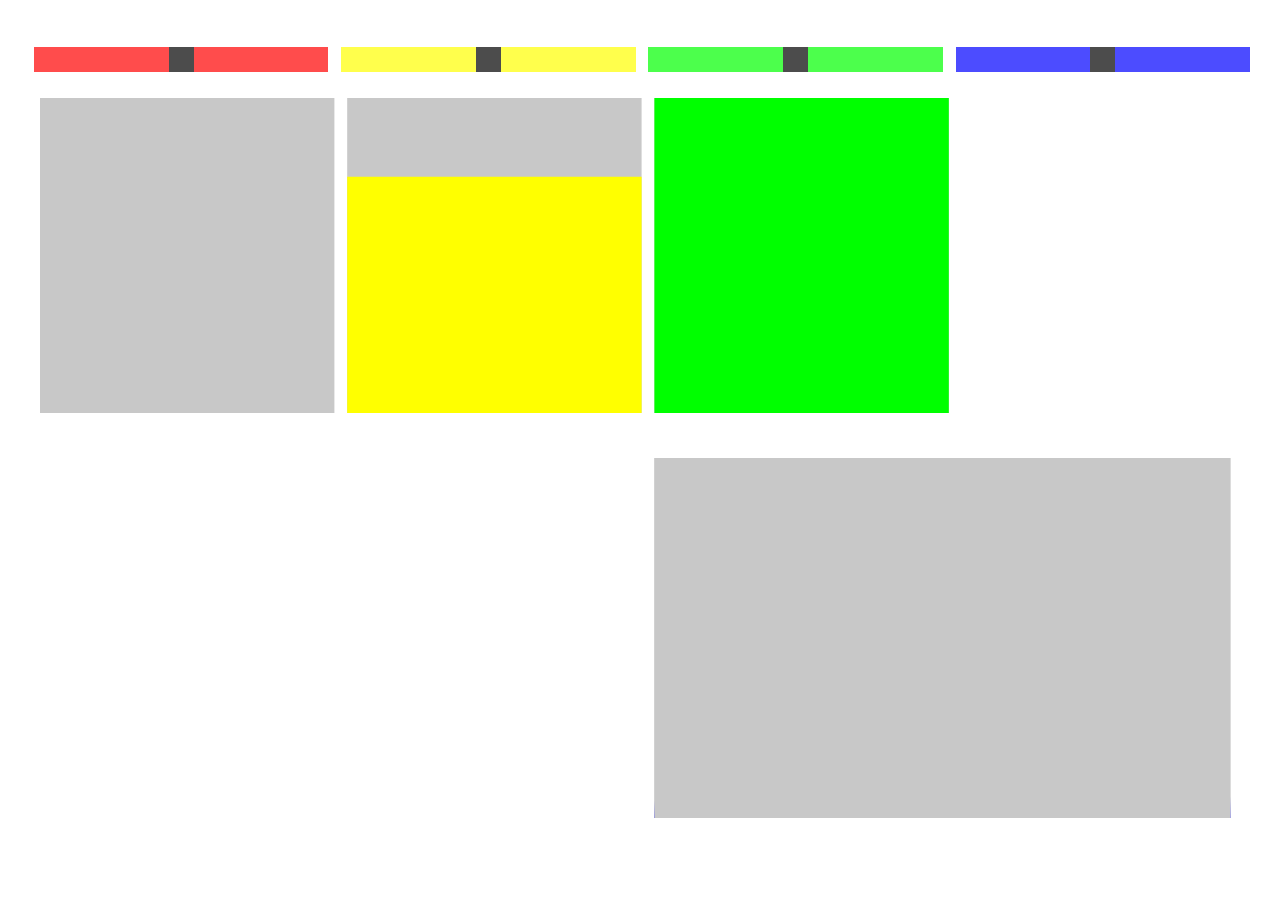
==== index.html @ f540b3f7 "🌒🐞 Updated with Glitch" ====
<!DOCTYPE html>
<html lang="en">
	<head>
		<meta charset="utf-8">
		<title>Hello World</title>
    <link rel="stylesheet" href="styles.css">
	</head>
	<body>
<!-- 		<h1>Hello World</h1>
		<p>I can has web design?</p> -->
<!--     <script type="text/javascript" src="./web-audio/timbreXWeb"></script> -->
<!--     <script src="https://cdn.jsdelivr.net/npm/p5@1.1.9/lib/p5.js"></script> -->
    <canvas id="canvas"></canvas>
    <script type="module" src="./timbreXWeb.js"></script>
    <div class="spectrumslidecontainer">
      <input type="range" min="1" max="255" value="128" class="slider" id="specSlider">
    </div>
    <div class="brightnessslidecontainer">
      <input type="range" min="1" max="255" value="128" class="slider" id="brigSlider">
    </div>
    <div class="articulationslidecontainer">
      <input type="range" min="1" max="255" value="128" class="slider" id="artiSlider">
    </div>
    <div class="envelopeslidecontainer">
      <input type="range" min="1" max="255" value="128" class="slider" id="enveSlider">
    </div>
    
	</body>
  
</html>
---- styles.css ----
/* #canvas {
  position: fixed;
  top: 34%
} */

.slidecontainer {
  width: 20%;
/*   height: 33%;  */
  position: fixed;
  left: 5%;
  top: 10px;
}

.spectrumslidecontainer {
  width: 23%;
/*   height: 33%; */
  position: fixed;
  left: 2.5%;
  top: 5%;
  
}
.brightnessslidecontainer {
  width: 23%;
/*   height: 33%; */
  position: fixed;
  left: 26.5%;
  top: 5%;
}
.articulationslidecontainer {
  width: 23%;
/*   height: 33%; */
  position: fixed;
  left: 50.5%;
  top: 5%;
}
.envelopeslidecontainer {
  width: 23%;
/*   height: 33%; */
  position: fixed;
  left: 74.5%;
  top: 5%;
} 

/* The slider itself */
.slider {
/*   transform: rotate(90deg); */
  -webkit-appearance: none;  /* Override default CSS styles */
  appearance: none;

  width: 100%;
  height: 25px;
/*   width: 25px;
  height: 100%; */
  background: #d3d3d3; /* Grey background */
  outline: none; /* Remove outline */
  opacity: 0.7; /* Set transparency (for mouse-over effects on hover) */
  -webkit-transition: .2s; /* 0.2 seconds transition on hover */
  transition: opacity .2s;
  
}

#specSlider {
  background: #FF0000;
}
#brigSlider {
  background: #FFFF00;
}
#artiSlider {
  background: #00FF00;
}
#enveSlider {
  background: #0000FF;
}


/* Mouse-over effects */
.slider:hover {
  opacity: 1; /* Fully shown on mouse-over */
}

/* The slider handle (use -webkit- (Chrome, Opera, Safari, Edge) and -moz- (Firefox) to override default look) */
.slider::-webkit-slider-thumb {
  -webkit-appearance: none; /* Override default look */
  appearance: none;
  width: 25px; /* Set a specific slider handle width */
  height: 25px; /* Slider handle height */
  background: #000000; /* Green background */
  cursor: pointer; /* Cursor on hover */
}

.slider::-moz-range-thumb {
  width: 25px; /* Set a specific slider handle width */
  height: 25px; /* Slider handle height */
  background: #000000; /* Green background */
  cursor: pointer; /* Cursor on hover */
}
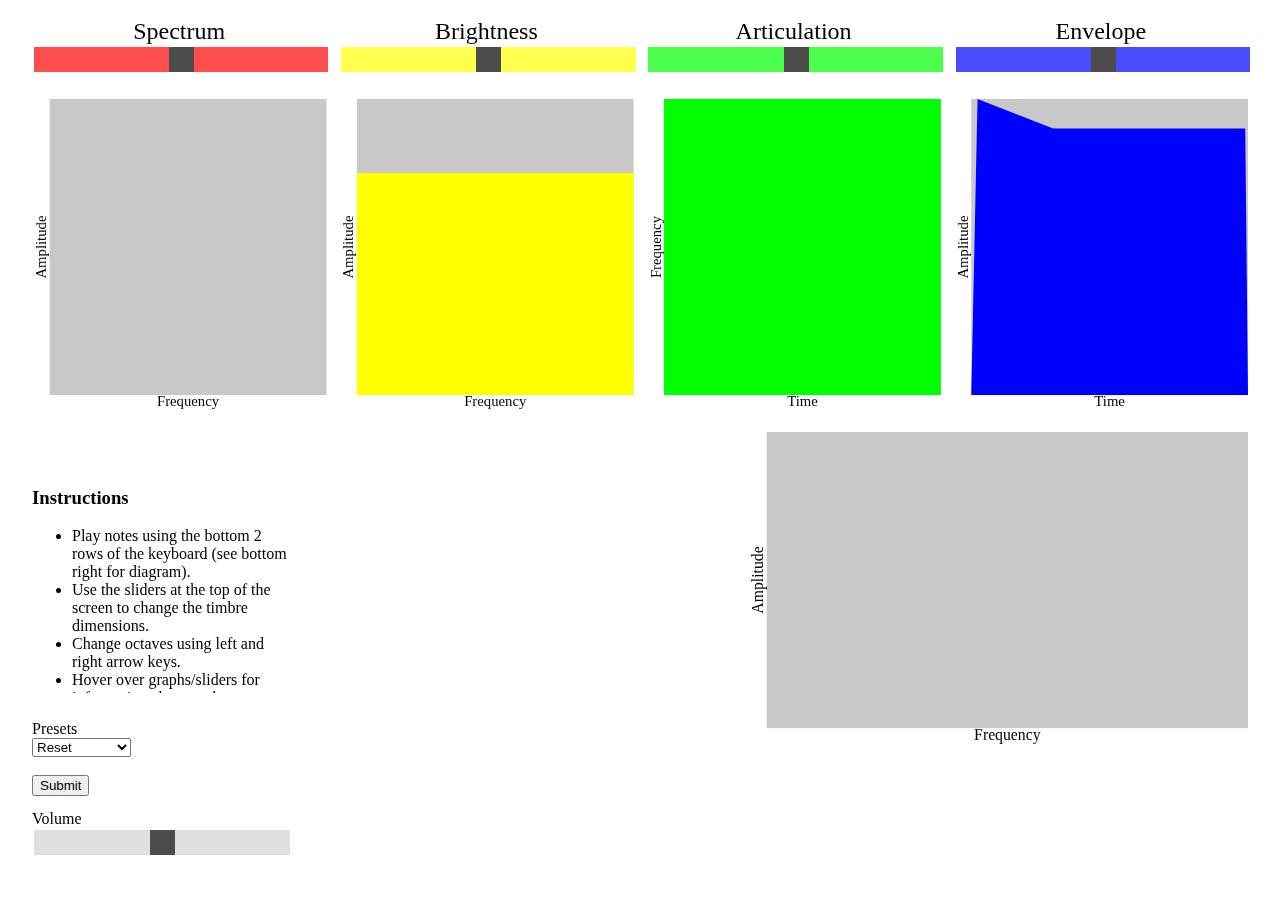
==== commit 80871be2: "🚤👘 Updated with Glitch" ====
--- a/index.html
+++ b/index.html
@@ -2,29 +2,220 @@
 <html lang="en">
 	<head>
 		<meta charset="utf-8">
-		<title>Hello World</title>
+		<title>Timbre Explorer Web</title>
     <link rel="stylesheet" href="styles.css">
 	</head>
 	<body>
-<!-- 		<h1>Hello World</h1>
-		<p>I can has web design?</p> -->
-<!--     <script type="text/javascript" src="./web-audio/timbreXWeb"></script> -->
-<!--     <script src="https://cdn.jsdelivr.net/npm/p5@1.1.9/lib/p5.js"></script> -->
     <canvas id="canvas"></canvas>
     <script type="module" src="./timbreXWeb.js"></script>
-    <div class="spectrumslidecontainer">
-      <input type="range" min="1" max="255" value="128" class="slider" id="specSlider">
-    </div>
-    <div class="brightnessslidecontainer">
-      <input type="range" min="1" max="255" value="128" class="slider" id="brigSlider">
-    </div>
-    <div class="articulationslidecontainer">
-      <input type="range" min="1" max="255" value="128" class="slider" id="artiSlider">
-    </div>
-    <div class="envelopeslidecontainer">
-      <input type="range" min="1" max="255" value="128" class="slider" id="enveSlider">
-    </div>
-    
+    <div class="spectrumslidecontainer" id="specContainer">Spectrum
+      <input type="range" min="0" max="255" value="128" class="slider" id="specSlider">
+<!--         Raw Spectrum -->
+    </div>
+    <div class="brightnessslidecontainer" id="brigContainer">Brightness
+      <input type="range" min="0" max="255" value="128" class="slider" id="brigSlider">
+<!--         Filter Frequency Response  -->
+    </div>
+    <div class="articulationslidecontainer" id="artiContainer">Articulation
+      <input type="range" min="0" max="255" value="128" class="slider" id="artiSlider">
+<!--         Articulation Spectrogram -->
+    </div>
+    <div class="envelopeslidecontainer" id="enveContainer">Envelope
+      <input type="range" min="0" max="255" value="128" class="slider" id="enveSlider">
+<!--         Envelope ADSR -->
+    </div>
+    <div class="infoZone" id="specInfoZone"></div>
+    <div class="infoZone" id="brigInfoZone"></div>
+    <div class="infoZone" id="artiInfoZone"></div>
+    <div class="infoZone" id="enveInfoZone"></div>
+    
+    <!--Graph Labels      -->
+<!--     <p id="specGraphTitle">Raw Spectrum</p><p id="specGraphXLbl"></p><p id="specGraphYLbl"></p>
+    <p id="brigGraphTitle"></p><p id="brigGraphXLbl"></p><p id="brigGraphYLbl"></p>
+    <p id="artiGraphTitle"></p><p id="artiGraphXLbl"></p><p id="artiGraphYLbl"></p>
+    <p id="enveGraphTitle"></p><p id="enveGraphXLbl"></p><p id="enveGraphYLbl"></p> -->
+    
+    <div class="instructions">
+      <h3>Instructions</h3>
+      <ul>
+        <li>Play notes using the bottom 2 rows of the keyboard (see bottom right for diagram).</li>
+        <li>Use the sliders at the top of the screen to change the timbre dimensions.</li>
+        <li>Change octaves using left and right arrow keys.</li>
+        <li>Hover over graphs/sliders for information about each dimension, its graphic visualization, and its effect on the timbre.</li>
+        <li>Press any key to start audio.</li>
+      </ul>
+    </div>
+    
+    <div class="presetMenu">
+      <label for="presets">Presets</label>
+      <br>
+      <select name="presets" id="presets">
+        <option value="">Reset</option>
+        <option value="piano">Piano</option>
+        <option value="bass">Bass</option>
+        <option value="violin">Violin</option>
+        <option value="flute">Flute</option>
+        <option value="clarinet">Clarinet</option>
+        <option value="timpani">Timpani</option>
+        <option value="marimba">Marimba</option>
+        <option value="xylophone">Xylophone</option>
+        <option value="glockenspiel">Glockenspiel</option>
+      </select>
+      <br><br>
+      <button id="presetSubmit" value="Submit">Submit</button>
+    </div>
+    
+    <div class="volumeSliderContainer">Volume
+      <input type="range" min="0" max = "255" value="128" class="slider" id="voluSlider">
+      
+    </div>
+    
+    <div class="infoBox" id="spectrumInfo">
+      <h3><b>Perceptual Progression (L2R):</b> Hollow - Full</h3>
+      <h3><b>Acoustic Correlate:</b> Spectral Density (Even-Odd Harmonic Balance)</h3>
+      <h3><b>Graph:</b> Fourier Transform</h3>
+      <p>
+        The spectrum dimension provides the foundational sound of the timbre explorer which is further shaped by the other three dimensions.
+        Perceptually, the sound is more <b>hollow</b> for lower spectrum values, but becomes more and more <b>full</b> as the spectrum value increases from left to right.
+        From a technical standpoint, the spectrum dimension controls the base wave-shape of the sound.
+        For the Timbre Explorer, the wave shape starts off as a <b>sine</b> shaped wave on the lower (left) end, then to a <b>square</b> shape, and finally a <b>sawtooth</b> shape at the higher (right) end.
+        At the extreme ends of the spectrum range are special case waveforms which don't follow this smooth waveshape progression.
+        The reason for this specific progression of waveshapes is best illustrated by the wave's <b>Fourier Transform</b>, which shows the wave in the frequency domain. Frequency domain graphs are commonly referred to as the spectrum, 
+        but for this project, the distinction should be made between the raw spectrum dictated by this dimension and the final spectrum shown in the black graph. 
+      </p>
+      <p>  
+        Frequency domain graphs show the frequency content of the waveshape, typically in the form of a series of peaks.
+        Each "peak" on the graph represents a frequency that's present in the sound, with low frequencies to the left and high frequencies to the right.
+        Notice how the peaks are evenly spaced for most of these spectrums. This means the frequency of each peak is an integer-multiple of a <b>fundamental frequency</b>, which is the first (left-most) peak in the spectrum.
+        These kinds of integer multiple peaks are referred to as <b>harmonics</b> of the fundamental frequency. A sine wave-shape is characterized by having none of these harmonics, with its spectrum only being a single peak.
+        For this reason, sine waves are commonly referred to as "pure tones". As we morph from a sine to a square shape, you can see the harmonics gradually enter the spectrum.
+        At a certain point, the shape becomes a full square wave but immediately begins to change into a sawtooth shape. When this starts to happen, you'll see that new harmonics will start to sprout between the
+        harmonics of the square wave. These new harmonics are the even-numbered harmonics of the fundamental frequency: twice the fundamental, four times, six times, etc. The square wave harmonics that grew before are the
+        odd-numbered harmonics: thrice the fundamental, five times, seven times, etc. Square waves are often described as hollow compared to sawtooth waves, which are described as having a fuller sound.
+        It's fitting that this is our perception since square waves only have odd harmonics, leaving hollow spaces where the even harmonics should be. In comparison, the sawtooth waveshape features the full range of both odd and even harmonics.
+      
+      </p>
+      <p>
+        In instruments, this base spectrum is determined by the physics of how the instrument vibrates the air.
+        Most wind and string instruments closely match the characteristic of sawtooths, boasting both odd and even harmonics.
+        An exception is the clarinet which is closer to the square wave, with greatly diminished even harmonics
+        As previously mentioned, there are special <b>inharmonic</b> waveforms at the top and bottom of the spectrum range.
+        At the top of the range, the sawtooth wave is slightly detuned from the fundamental. This kind of inharmonic behavior is linked to percussive string instruments like guitars or pianos.
+        At the bottom of the range are 4 special harmonic distributions meant to mimic tonal percussive instruments: the vibraphone, marimba, glockenspiel, and timpani. Can you recognize which is which?
+        You may need to set the frequency range to match that of the actual instrument.
+<!--         It should be notes that for tonal sounds such as those produced by the Timbre Explorer, this content is made up entirely by peaks. Other kinds of sounds have very different spectra,
+        for example noisy signals are characterized by more evenly distributed  -->
+      </p>
+      <p>
+        While this was the system I designed to encompass a wide range of sounds along a smooth 1-dimensional parameter, the reality is that the raw spectrum can be anything.
+        Noise signals, for example, are not characterized by peaks at all, but instead by a evenly distributed wall of frequency content.
+        The fourier transform is a widely used tool to analyze signals.
+        If you'd like to learn more I'd encourage you to find some kind of tool or program capable of this kind of analysis (for example Audacity or Sonic Visualiser) and seeing what different kinds of sounds look like in the frequency domain.
+      </p>
+    </div>
+    <div class="infoBox" id="brightnessInfo">
+      <h3><b>Perceptual Progression (L2R):</b> Dull - Bright</h3>
+      <h3><b>Acoustic Correlate:</b> Spectral Centroid</h3>
+      <h3><b>Graph:</b> Frequency Response Function</h3>
+      <p>
+        The brightness dimension is the first of out shaping dimensions, acting on the waveshape produced by the spectrum dimension.
+        Perceptually, sounds with a low brightness are....dull. As you increase the brightness from left to right, you'll hear the sound become more and more bright, up to a point where it becomes too bright and sounds tinny.
+        From a technical standpoint, the brightness module is a frequency filter. In the middle of the brightness range is a neutral setting: the filter is off, and no effect is actually applied
+        Below this neutral range, the filter is a low-pass filter, which blocks high-frequencies and allows low-frequencies to "pass". The result is a timbre that sounds more muddled. 
+        Above the neutral range, the filter is a high-pass filter, which blocks low-frequencies and allow high-frequencies to pass.
+        Frequency filters act by decreasing or increasing the amplitude of certain frequencies, but unlikely simply making the whole sound louder or quieter, not all frequencies are affected in the same way.
+      </p>
+      <p>
+        The behavior of the brightness filter is characterized by the frequency response function graph, which shows how the filter responds to different frequencies.
+        Like the Fourier transform of the spectrum, low frequencies are on the left and high frequencies are on the right. 
+        For the low pass case, in the lower end of the brightness range, the frequency response has a greater amplitude on the left (for low-frequencies) and lesser amplitude on the right (for high-frequencies).
+        The opposite is true for the high pass case. In the neutral setting, we see that the response is that same across all frequencies, as we would expect.
+        As the brightness value is moved farther away from neutral, the <b>cutoff frequency</b> of the filter scales correspondingly.
+        This cutoff frequency represents a target frequency that the filter is designed to start attenuating for all values greater or lower than it (depending on the filter type).
+        The brightness filter's effect on the spectrum can be visualized by overlaying the brightness graph on top of the raw spectrum, with the resultant spectrum seen in the black final spectrum graph.
+      </p>
+      <p>
+        Physically, brightness can be affected by many things. Things like the material of the instrument or its construction can have an effect.
+        Most instruments are designed to have specific resonances which amplify some frequencies, making others comparaitvely quieter.
+        Such resonances are constrained by size, which is why most instruments will not have particuarly strong frequency components that are too high or too low.
+        There also may be external factors that affect brightness. Brass mutes, for example, are designed to be high pass filters.
+        When sounds pass through solid objects, like walls or doors, they become low-passed.
+        And finally, sounds played through speakers are affected by the construction of the speaker. Cheap speakers often lack good low end response and thus are effectively high pass filters.
+        In reality filters are all around us and have uses that extend far beyond music.
+      </p>
+      <p>
+        To truly capture the sounds of real instruments, filters much more complicated than a simple low pass or a high pass are needed. AS previously mentioned, the construction of instruments themselves is a filter.
+        Such filters amplify specific frequencies, rather than broadly blocking a wide range.
+        It would be difficult to account for all these kinds of nuances in a smooth 1-dimensional progression, not to mention computationally expensive.
+      </p>
+<!--       filter resonances-->
+    </div>
+    <div class="infoBox" id="articulationInfo">
+      <h3><b>Perceptual Progression (L2R):</b> BWAA - NYUU</h3>
+      <h3><b>Acoustic Correlate:</b> Spectral Flux</h3>
+      <h3><b>Graph:</b> Spectrogram</h3>
+      <p>
+        The spectrogram begins to introduce time variance to the timbre.
+        Perceptually, the best way to describe the effect is through onomatopoeias. As in the brightness dimension, we have a neutral setting in the middle of the articulation range.
+        At low articualtion values, the sound is an increasingly pronounced "BWAA" sound. At high articulation values, the sound becomes more of a "NYUU" sound. The way these sounds are made are once again thorugh the use of a filter.
+        However, unlike the brightness filter, the articulation's filter has a cut off frequency that changes over time.
+      </p>
+      <p>
+        The articulation graph is perhaps the most complicated graph to explain. This is because spectrograms are actually three-dimensional graphs, shown on a two-dimensional space.
+        The third dimension is intensity, typically denoted by the intensity of the graph color. In the case of the articulation graph, there are only 2 color settings: off (white) and on (green).
+        Spectrograms show how the frequency of sounds change over time. One way to think of it is that each vertical slice of the spectrogram is its own spectrum at that given timestamp.
+        So for low articulation values, the sound starts with its lowest frequencies active, and as time progresses, the higher frequencies of the sound are brought in.
+        This can also be visualized in the final spectrum, where harmonics fill in from left to right (low to high). This is most easily seen for extreme articulation values.
+        The opposite happens for high articulation values: the sound starts with its highest frequencies and lower frequencies come in later, with the harmonics filling in from right to left on the final spectrum.
+      </p>
+      <p>
+        However, this change in frequency is not a straight line. This is because the human perception of frequency is similarly not linear. Humans are better at distinguishes small differences in frequency in low frequency ranges.
+        For higher frequencies, there needs to be a much greater difference in frequency for humans to notice it. Thus the articulation curve is accordingly exponential.
+      </p>
+      <p>
+        Numerous studies have shown that people can easily tell the difference between a real instrument and a synthesized instrument if the fake sound has all of it's harmonics change in the same way.
+        In other words, to try and sound realistic, this kind of articulation where harmonics come in at different times is necessary.
+        One example is in brass instruments which features an articulation similar to the "BWAA" sound of low articulation values.
+        Once again however, the articulation of the timbre explorer is a compromised design that tries to accomodate a consistent progression over a system capable of mimicing all possibilities.
+        With all the variables involved in articulation (time, amplitude, frequency), there are much more complex articulation patterns out there.
+        For example, sustain variations such as vibrato are not supported in this system. 
+      </p>
+    </div>
+    <div class="infoBox" id="envelopeInfo">
+      <h3><b>Perceptual Progression (L2R):</b> Percussive - Soft</h3>
+      <h3><b>Acoustic Correlate:</b> Log Attack Time</h3>
+      <h3><b>Graph:</b> ADSR</h3>
+      <p>
+        The final dimension is the envelope, which controls how the overall amplitude of the sound changes over time.
+        Perceptually, this dimension is primarily about the onset characteristic of the sound, the way the sound changes at the start.
+        Sounds with a low envelope value have more sudden onsets, as would be heard in percussive sounds like drums, xylophones etc.
+        Sounds with a high envelope value have more gradual onsets, as would be heard in bowed string instruments or wind instruments.
+        From a technical standpoint, the envelope module is modeled by the <b>ADSR</b> paradigm, which stands for Attack, Decay, Sustain, and Release.
+        This divides the sound into 4 consecutive periods of time. To help visualize this, see the envelope graph, which graphs the sound's amplitude over time.
+      </p>
+      <p>
+        The attack is the first section of the envelope, and represents the time it takes for the sound to reach it's maximum amplitude from the moment it's first triggered.
+        After the attack, the decay refers to the time it takes for the sound to drop to its sustain level, the 3rd section. 
+        In the sustain, as the name implies, the sound sustains a constant amplitude for as long as the key is depressed.
+        Finally, once the key is released, the sound goes into the release phase, with the release time referring to the amount of time it takes for the sound to drop from sustain to 0.
+        Generally speaking, the attack time gets shorter as the envelope value decreases, giving us our more percussive sound. As the envelope increases, the attack time increases
+        The decay time has the opposite behavior, increasing with lower envelope values and decreasing with higher envelope values.
+        Upon reaching the furthest reaches of the envelope range, the attack and decay reach maximum or minimum values, and the release time begins to increase the further from the center you are.
+      </p>
+      <p>
+        Both the envelope and the articulation affect how the sound changes over time.
+        The distinction is that the envelope is much more straightforward, directly changing the overall amplitude of the whole sound, for all of its frequencies.
+        Articulation has a different effect for different frequency components.
+      </p>
+      <p>
+        The ADSR is a very common tool used to model instrument amplitude envelopes. But while effective, it of course has its limitations.
+        And especially within the timbre explorer system, where all 4 parameters are controlled by a single value.
+      </p>
+    </div>
+    
+    <div class="pianoRoll">
+      <img src="https://cdn.glitch.com/ebd9ac69-5bdd-4ba4-8865-3d2ec9540edf%2FPianoRoll%20Keyboard.png?v=1607389810472" alt="PianoRoll" id="controls" width="300">
+    </div>
 	</body>
   
 </html>--- a/styles.css
+++ b/styles.css
@@ -1,45 +1,68 @@
-/* #canvas {
-  position: fixed;
-  top: 34%
-} */
+.body {
+  margin: 0;
+  padding: 0;
+}
+#canvas {
+  pointer-events: none;
+}
 
-.slidecontainer {
+/* .slidecontainer {
   width: 20%;
-/*   height: 33%;  */
+  height: 33%; 
   position: fixed;
   left: 5%;
   top: 10px;
+} */
+
+.sliderBank {
+  position: absolute;
+  width: 50%;
+  height: 10%;
+  left: 0px;
+  top: 40px;
 }
 
 .spectrumslidecontainer {
   width: 23%;
-/*   height: 33%; */
+  height: 33%;
   position: fixed;
   left: 2.5%;
-  top: 5%;
-  
+  top: 2%;
+  text-align: center;
+  font-family: "Verdana";
+  font-size: 150%;
 }
 .brightnessslidecontainer {
   width: 23%;
-/*   height: 33%; */
+  height: 33%;
   position: fixed;
   left: 26.5%;
-  top: 5%;
+  top: 2%;
+  text-align: center;
+  font-family: "Verdana";
+  font-size: 150%;
 }
 .articulationslidecontainer {
   width: 23%;
-/*   height: 33%; */
+  height: 33%;
   position: fixed;
   left: 50.5%;
-  top: 5%;
+  top: 2%;
+  text-align: center;
+  font-family: "Verdana";
+  font-size: 150%;
 }
 .envelopeslidecontainer {
   width: 23%;
-/*   height: 33%; */
+  height: 33%;
   position: fixed;
   left: 74.5%;
-  top: 5%;
-} 
+  top: 2%;
+  text-align: center;
+  font-family: "Verdana";
+  font-size: 150%;
+}
+
 
 /* The slider itself */
 .slider {
@@ -93,4 +116,56 @@
   height: 25px; /* Slider handle height */
   background: #000000; /* Green background */
   cursor: pointer; /* Cursor on hover */
-}+}
+
+.infoZone {
+  position: absolute;
+  height: 
+}
+
+.instructions {
+  position: absolute;
+  top: 52%;
+  left: 2.5%;
+  width: 20%;
+  height: 25%;
+  overflow: auto;
+  font-family: "Verdana";
+}
+
+.presetMenu {
+  position: absolute;
+  top: 80%;
+  left: 2.5%;
+  font-family: "Verdana";
+}
+.volumeSliderContainer {
+  position: fixed;
+  top: 90%;
+  left: 2.5%;
+  width: 20%;
+/*   text-align: center; */
+  font-family: "Verdana";
+}
+
+.infoBox {
+  position: absolute;
+  top: 52%;
+  left: 25%;
+  width: 32%;
+  height: 40%;
+  overflow: auto;
+  font-family: "Verdana";
+  display: none;
+}
+
+/* .pianoRoll {
+  position: absolute;
+  bottom: 1%;
+  left: 57.5%;
+  right: 2.5%;
+  max-width: 100%;
+  width: 20%;
+  height: auto;
+  width: 20%;
+} */